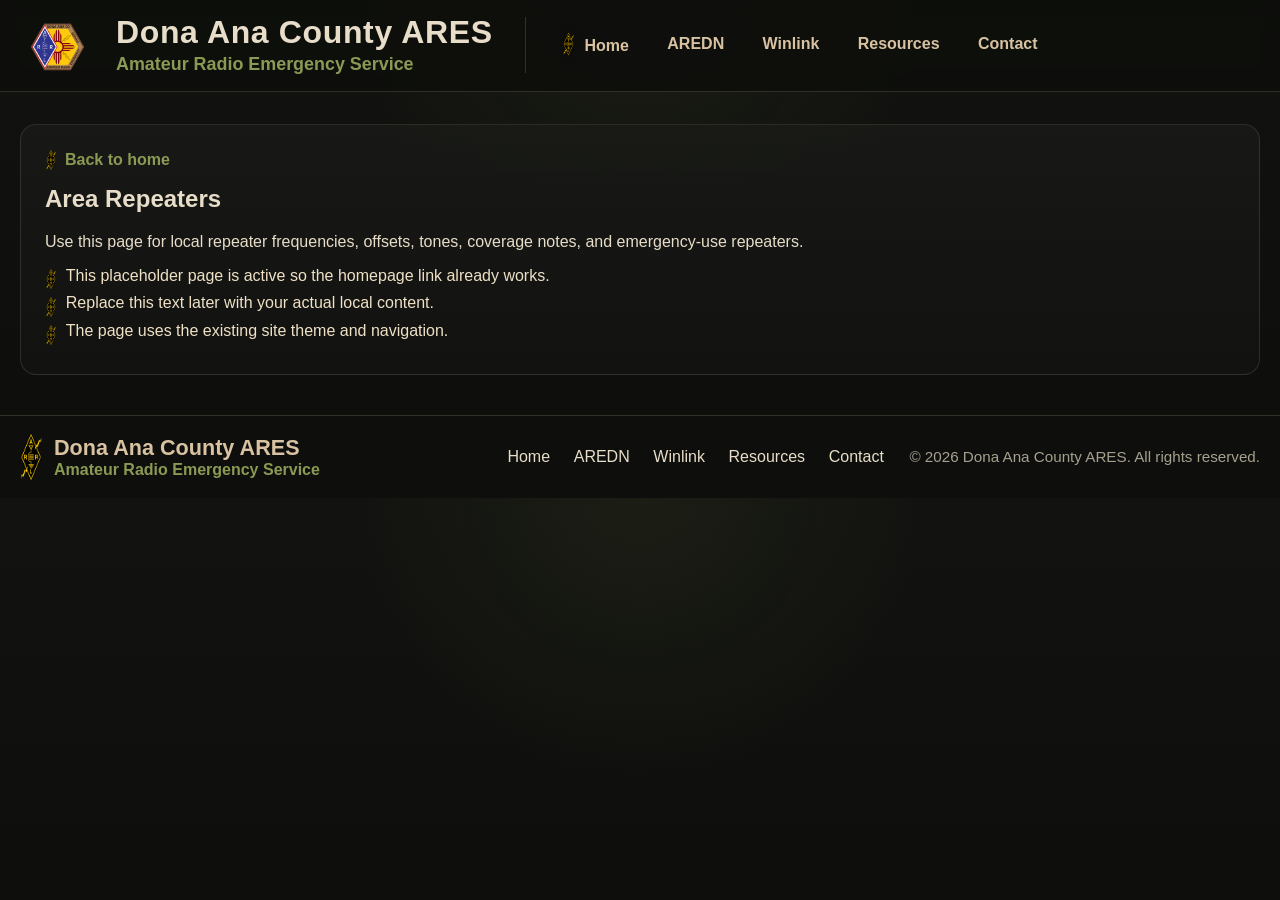
==== pages/area-repeaters.html @ b052f9b7 "Add files via upload" ====
<!DOCTYPE html>
<html lang="en">
<head>
  <meta charset="UTF-8">
  <meta name="viewport" content="width=device-width, initial-scale=1.0">
  <title>Area Repeaters | Dona Ana County ARES</title>
  <link rel="icon" type="image/png" href="../assets/favicon.png">
  <link rel="stylesheet" href="../style.css">
</head>
<body>
  <header class="site-header">
    <div class="container header-inner">
      <div class="brand">
        <img class="brand-logo" src="../assets/dac-ares-logo.png" alt="Dona Ana County ARES logo">
        <div class="brand-title-wrap">
          <h1>Dona Ana County ARES</h1>
          <p>Amateur Radio Emergency Service</p>
        </div>
      </div>
      <nav class="nav" aria-label="Primary">
        <a class="home-link" href="../index.html">Home</a>
        <a href="dac-aredn-info.html">AREDN</a>
        <a href="local-winlink-info.html">Winlink</a>
        <a href="../index.html#resources">Resources</a>
        <a href="../index.html#contact">Contact</a>
      </nav>
    </div>
  </header>

  <main class="subpage-hero">
    <div class="container">
      <div class="subpage-box">
        <a class="back-link" href="../index.html">Back to home</a>
        <h2>Area Repeaters</h2>
        <p>Use this page for local repeater frequencies, offsets, tones, coverage notes, and emergency-use repeaters.</p>
        <ul class="feature-list">
          <li>This placeholder page is active so the homepage link already works.</li>
          <li>Replace this text later with your actual local content.</li>
          <li>The page uses the existing site theme and navigation.</li>
        </ul>
      </div>
    </div>
  </main>

  <footer class="site-footer">
    <div class="container footer-inner">
      <div class="footer-brand">
        <img src="../assets/arrl-mark.png" alt="ARRL emblem">
        <div>
          <strong>Dona Ana County ARES</strong>
          <span>Amateur Radio Emergency Service</span>
        </div>
      </div>
      <nav class="footer-nav" aria-label="Footer">
        <a href="../index.html">Home</a>
        <a href="dac-aredn-info.html">AREDN</a>
        <a href="local-winlink-info.html">Winlink</a>
        <a href="../index.html#resources">Resources</a>
        <a href="../index.html#contact">Contact</a>
      </nav>
      <div class="footer-copy">&copy; 2026 Dona Ana County ARES. All rights reserved.</div>
    </div>
  </footer>
</body>
</html>
---- style.css ----
:root {
  --bg: #11120f;
  --panel: #191a17;
  --panel-2: #1f201c;
  --panel-3: #25261f;
  --line: #5a4a33;
  --line-soft: rgba(216, 194, 161, 0.18);
  --text: #e7ddc9;
  --muted: #c2b191;
  --accent: #8a9953;
  --accent-2: #d8c2a1;
  --accent-3: #7c5b3b;
  --shadow: rgba(0, 0, 0, 0.35);
  --maxw: 1240px;
  --radius: 16px;
}

* { box-sizing: border-box; }
html { scroll-behavior: smooth; }
body {
  margin: 0;
  font-family: Arial, Helvetica, sans-serif;
  background:
    radial-gradient(circle at top, rgba(138, 153, 83, 0.08), transparent 35%),
    linear-gradient(180deg, #121310 0%, #0d0e0b 100%);
  color: var(--text);
}
a { color: #a9bf62; text-decoration: none; }
a:hover { color: #c9d990; }
img { max-width: 100%; display: block; }
.container { width: min(calc(100% - 2rem), var(--maxw)); margin: 0 auto; }
.section { padding: 1.5rem 0; }

.site-header {
  position: sticky;
  top: 0;
  z-index: 50;
  background: rgba(14, 15, 12, 0.95);
  border-bottom: 1px solid var(--line-soft);
  backdrop-filter: blur(8px);
}
.header-inner {
  display: grid;
  grid-template-columns: auto 1fr auto;
  gap: 1rem;
  align-items: center;
  padding: 0.9rem 0;
}
.brand {
  display: flex;
  align-items: center;
  gap: 1rem;
  min-width: 0;
}
.brand-logo {
  width: 80px;
  height: auto;
  flex: 0 0 auto;
}
.brand-title-wrap h1 {
  margin: 0;
  font-size: clamp(1.55rem, 2.5vw, 2.9rem);
  line-height: 1;
  letter-spacing: 0.02em;
}
.brand-title-wrap p {
  margin: 0.35rem 0 0;
  color: var(--accent);
  font-weight: 700;
  font-size: clamp(1rem, 1.4vw, 1.45rem);
}
.nav {
  display: flex;
  align-items: center;
  gap: 0.4rem;
  border-left: 1px solid var(--line-soft);
  padding-left: 1.25rem;
  margin-left: 1rem;
  flex-wrap: wrap;
}
.nav a {
  color: var(--accent-2);
  font-weight: 700;
  padding: 0.9rem 1rem;
  border-bottom: 3px solid transparent;
}
.nav a:hover,
.nav a.active {
  color: var(--accent);
  border-bottom-color: var(--accent);
}
.nav a.home-link::before {
  content: "";
  display: inline-block;
  width: 14px;
  height: 24px;
  margin-right: 0.55rem;
  vertical-align: -5px;
  background: url('assets/arrl-mark.png') center/contain no-repeat;
  filter: drop-shadow(0 0 2px rgba(0,0,0,.4));
}

.hero {
  position: relative;
  overflow: hidden;
  border-bottom: 1px solid var(--line-soft);
}
.hero::before {
  content: "";
  position: absolute;
  inset: 0;
  background:
    linear-gradient(90deg, rgba(8, 8, 7, 0.80) 0%, rgba(8, 8, 7, 0.45) 44%, rgba(8,8,7,0.62) 100%),
    url('assets/hero-desert.jpg') center/cover no-repeat;
}
.hero::after {
  content: "";
  position: absolute;
  inset: 0;
  pointer-events: none;
  opacity: .18;
  background-image:
    radial-gradient(circle at 18% 26%, rgba(255,255,255,.35) 0 1px, transparent 1px),
    radial-gradient(circle at 85% 18%, rgba(255,255,255,.25) 0 1px, transparent 1px),
    linear-gradient(135deg, transparent 0 48%, rgba(216,194,161,.15) 49%, transparent 50%),
    linear-gradient(45deg, transparent 0 48%, rgba(216,194,161,.12) 49%, transparent 50%);
  background-size: auto, auto, 42px 42px, 58px 58px;
}
.hero-inner {
  position: relative;
  min-height: 420px;
  display: flex;
  align-items: center;
  padding: 2.5rem 0 2rem;
}
.hero-copy { max-width: 620px; }
.hero h2 {
  margin: 0;
  font-size: clamp(2.3rem, 5vw, 4.75rem);
  line-height: 0.95;
  text-transform: uppercase;
  letter-spacing: 0.04em;
  color: #efe6d5;
}
.hero p {
  margin: 1rem 0 0;
  font-size: clamp(1.05rem, 1.6vw, 1.5rem);
  line-height: 1.35;
  color: #e0d0b0;
  max-width: 54ch;
}
.button-row {
  display: flex;
  gap: 1rem;
  flex-wrap: wrap;
  margin-top: 1.4rem;
}
.btn {
  display: inline-flex;
  align-items: center;
  gap: 0.7rem;
  padding: 0.95rem 1.3rem;
  border-radius: 12px;
  font-weight: 800;
  font-size: 1.05rem;
  box-shadow: 0 12px 24px rgba(0,0,0,.18);
  border: 1px solid rgba(216, 194, 161, 0.28);
}
.btn.primary { background: #6e7f3f; color: #f5f5ee; }
.btn.secondary { background: #d8c2a1; color: #181611; }
.btn::before {
  content: "";
  width: 16px;
  height: 28px;
  background: url('assets/arrl-mark.png') center/contain no-repeat;
  flex: 0 0 auto;
}

.section-title {
  display: flex;
  align-items: center;
  gap: 0.75rem;
  margin: 0 0 1rem;
  font-size: clamp(1.3rem, 2vw, 2rem);
  color: var(--accent-2);
  letter-spacing: 0.02em;
  text-transform: uppercase;
}
.section-title::before {
  content: "";
  width: 16px;
  height: 28px;
  background: url('assets/arrl-mark.png') center/contain no-repeat;
  flex: 0 0 auto;
}
.section-title::after {
  content: "";
  height: 1px;
  flex: 1 1 auto;
  background: linear-gradient(90deg, rgba(216,194,161,.35), transparent 90%);
}

.resources-grid {
  display: grid;
  grid-template-columns: repeat(4, minmax(0, 1fr));
  gap: 1rem;
}
.card {
  display: grid;
  grid-template-columns: 92px 1fr;
  gap: 1rem;
  padding: 0.9rem;
  background: linear-gradient(180deg, rgba(34,34,30,.95), rgba(24,24,21,.98));
  border: 1px solid rgba(216,194,161,.14);
  border-radius: var(--radius);
  box-shadow: 0 18px 30px var(--shadow);
}
.card-media {
  width: 92px;
  height: 92px;
  display: flex;
  align-items: center;
  justify-content: center;
  border-radius: 12px;
  overflow: hidden;
  background: rgba(255,255,255,.04);
}
.card-media img { width: 100%; height: 100%; object-fit: contain; }
.card h3 {
  margin: 0 0 0.35rem;
  font-size: 1.05rem;
  color: #f1e7d4;
}
.card p {
  margin: 0;
  color: var(--muted);
  line-height: 1.35;
}
.card .linkline, .feature-list li, .contact-list li {
  position: relative;
  padding-left: 1.3rem;
}
.card .linkline::before, .feature-list li::before, .contact-list li::before {
  content: "";
  position: absolute;
  top: 0.1rem;
  left: 0;
  width: 12px;
  height: 22px;
  background: url('assets/arrl-mark.png') center/contain no-repeat;
}
.card em { color: #d5bc94; }

.focus-grid {
  display: grid;
  grid-template-columns: repeat(3, minmax(0, 1fr));
  gap: 1.25rem;
  margin-top: 0.75rem;
}
.focus-card {
  padding: 1.25rem;
  background: linear-gradient(180deg, rgba(23,23,20,.95), rgba(17,18,15,.98));
  border: 1px solid rgba(216,194,161,.14);
  border-radius: var(--radius);
}
.focus-head {
  display: flex;
  align-items: center;
  gap: 1rem;
  margin-bottom: 0.8rem;
}
.focus-icon {
  width: 72px;
  height: 72px;
  flex: 0 0 auto;
}
.focus-card h3 {
  margin: 0;
  color: var(--accent);
  font-size: 1.75rem;
}
.feature-list, .contact-list {
  list-style: none;
  padding: 0;
  margin: 0;
}
.feature-list li, .contact-list li {
  margin: 0.6rem 0;
  color: #efe1c6;
}

.contact-panel {
  padding: 1.2rem;
  border-radius: var(--radius);
  background: linear-gradient(180deg, rgba(25,26,23,.95), rgba(18,19,16,.98));
  border: 1px solid rgba(216,194,161,.14);
}
.contact-grid {
  display: grid;
  grid-template-columns: 1.3fr 1fr;
  gap: 1.5rem;
  align-items: start;
}
.contact-note {
  margin: 0;
  color: var(--muted);
  line-height: 1.45;
}
.placeholder {
  color: #d5bc94;
  font-style: italic;
}

.site-footer {
  margin-top: 1.5rem;
  border-top: 1px solid var(--line-soft);
  background: #0e0f0c;
}
.footer-inner {
  display: grid;
  grid-template-columns: 1fr auto auto;
  gap: 1rem;
  align-items: center;
  padding: 1rem 0;
}
.footer-brand {
  display: flex;
  align-items: center;
  gap: 0.75rem;
}
.footer-brand img { width: 22px; }
.footer-brand strong { display: block; color: var(--accent-2); font-size: 1.35rem; }
.footer-brand span { color: var(--accent); font-weight: 700; }
.footer-nav a { color: var(--text); margin: 0 0.6rem; }
.footer-copy { color: #a6a08f; font-size: 0.95rem; }

.subpage-hero {
  padding: 2rem 0 1rem;
}
.subpage-box {
  padding: 1.5rem;
  border-radius: var(--radius);
  background: linear-gradient(180deg, rgba(25,26,23,.95), rgba(18,19,16,.98));
  border: 1px solid rgba(216,194,161,.14);
}
.subpage-box h2 { margin-top: 0; }
.back-link {
  display: inline-flex;
  align-items: center;
  gap: .5rem;
  margin-bottom: .9rem;
  color: var(--accent);
  font-weight: 700;
}
.back-link::before {
  content: "";
  width: 12px;
  height: 22px;
  background: url('assets/arrl-mark.png') center/contain no-repeat;
}

@media (max-width: 1080px) {
  .resources-grid { grid-template-columns: repeat(2, minmax(0, 1fr)); }
  .contact-grid { grid-template-columns: 1fr; }
}
@media (max-width: 860px) {
  .header-inner { grid-template-columns: 1fr; }
  .nav { border-left: 0; padding-left: 0; margin-left: 0; }
  .focus-grid { grid-template-columns: 1fr; }
  .footer-inner { grid-template-columns: 1fr; text-align: center; }
  .footer-brand { justify-content: center; }
}
@media (max-width: 640px) {
  .resources-grid { grid-template-columns: 1fr; }
  .card { grid-template-columns: 78px 1fr; }
  .card-media { width: 78px; height: 78px; }
  .hero-inner { min-height: 380px; }
  .brand { align-items: flex-start; }
  .brand-logo { width: 66px; }
  .nav a { padding: 0.6rem 0.7rem; }
}
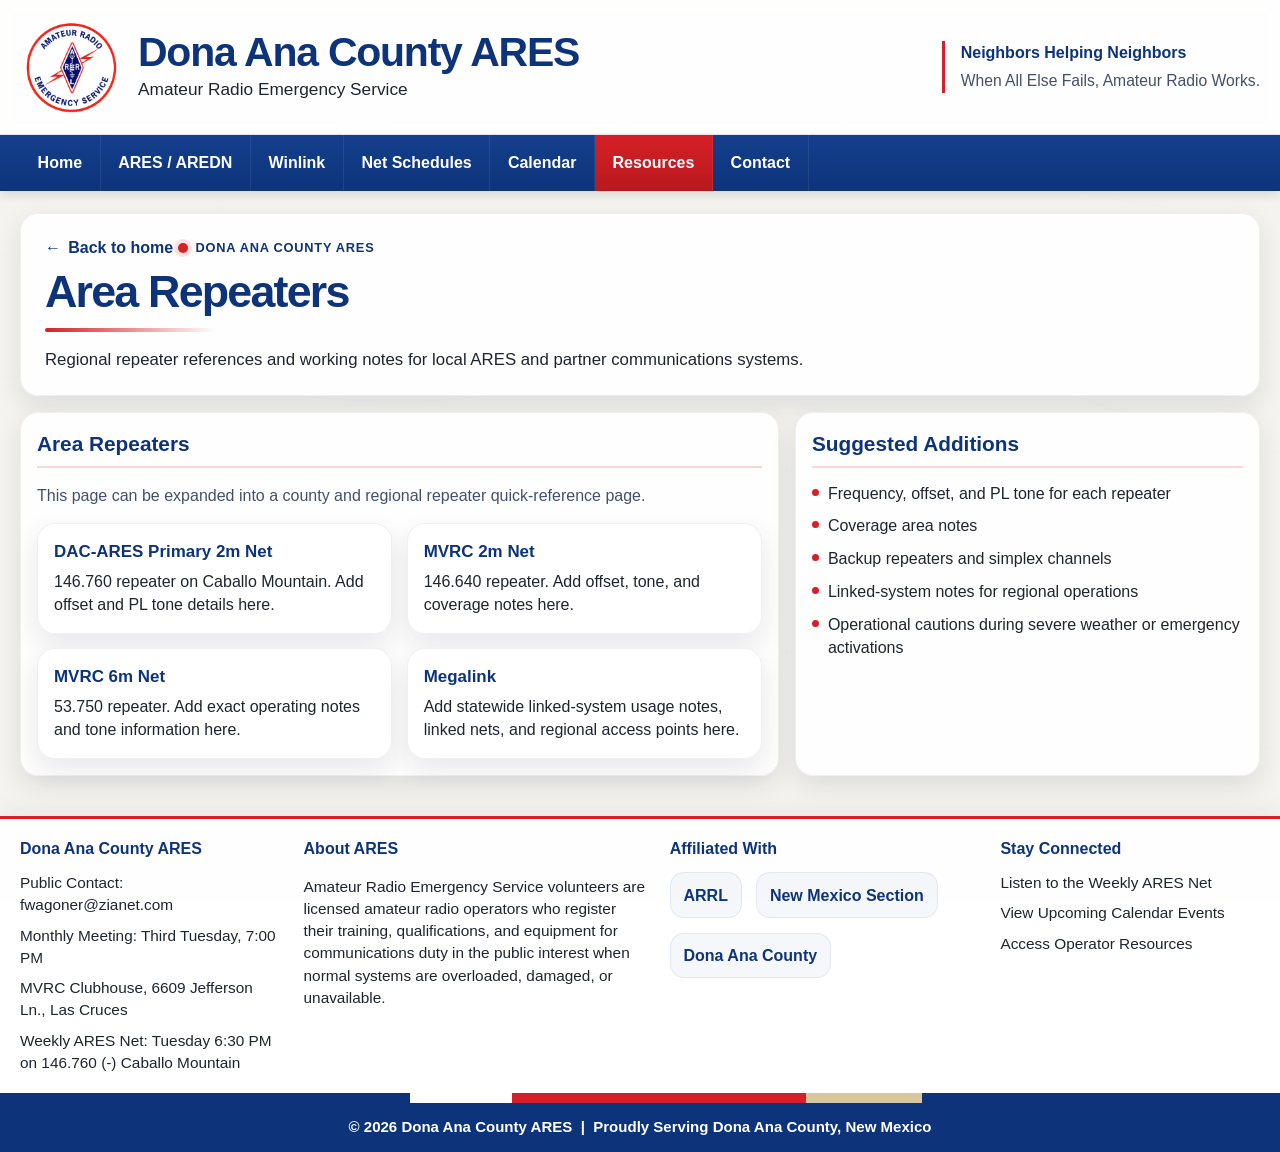
==== commit 6ad9a651: "Add files via upload" ====
--- a/pages/area-repeaters.html
+++ b/pages/area-repeaters.html
@@ -1,65 +1,346 @@
 <!DOCTYPE html>
 <html lang="en">
 <head>
-  <meta charset="UTF-8">
-  <meta name="viewport" content="width=device-width, initial-scale=1.0">
-  <title>Area Repeaters | Dona Ana County ARES</title>
-  <link rel="icon" type="image/png" href="../assets/favicon.png">
-  <link rel="stylesheet" href="../style.css">
+<meta charset="UTF-8" />
+<meta name="viewport" content="width=device-width, initial-scale=1.0" />
+<title>Area Repeaters | Dona Ana County ARES</title>
+<link rel="icon" type="image/png" href="../assets/favicon.png" />
+<style>
+:root {
+  --navy: #0d347a;
+  --navy-2: #153f8d;
+  --red: #d61f26;
+  --red-dark: #b8191f;
+  --ink: #1e2430;
+  --ink-soft: #42506a;
+  --paper: #f4f3ef;
+  --panel: rgba(255,255,255,0.92);
+  --line: rgba(13, 52, 122, 0.14);
+  --shadow: 0 10px 26px rgba(16, 30, 56, 0.10);
+  --radius: 18px;
+  --max: 1240px;
+}
+* { box-sizing: border-box; }
+html { scroll-behavior: smooth; }
+body {
+  margin: 0;
+  font-family: Arial, Helvetica, sans-serif;
+  color: var(--ink);
+  background:
+    linear-gradient(rgba(244,243,239,0.94), rgba(244,243,239,0.94)),
+    url("../assets/weather-chart-bg.svg");
+  background-size: auto, cover;
+  background-attachment: fixed;
+  line-height: 1.45;
+}
+img { max-width: 100%; display: block; }
+a { color: var(--navy); text-decoration: none; }
+a:hover { text-decoration: underline; }
+.container { width: min(var(--max), calc(100% - 2rem)); margin: 0 auto; }
+
+.topbar {
+  background: rgba(255,255,255,0.92);
+  border-bottom: 1px solid rgba(13, 52, 122, 0.10);
+  backdrop-filter: blur(6px);
+}
+.topbar-inner {
+  display: grid;
+  grid-template-columns: 1.2fr .8fr;
+  gap: 1rem;
+  align-items: center;
+  padding: 1rem 0;
+}
+.brand {
+  display: grid;
+  grid-template-columns: 102px 1fr;
+  gap: 1rem;
+  align-items: center;
+}
+.brand-logo { width: 102px; aspect-ratio: 1; object-fit: contain; }
+.brand-copy h1 {
+  margin: 0;
+  color: var(--navy);
+  font-size: clamp(1.9rem, 3.2vw, 3.3rem);
+  line-height: 0.98;
+  font-weight: 800;
+  letter-spacing: -0.03em;
+}
+.brand-copy p {
+  margin: 0.35rem 0 0;
+  color: var(--ink);
+  font-size: clamp(1rem, 1.35vw, 1.35rem);
+}
+.tagline {
+  justify-self: end;
+  max-width: 420px;
+  border-left: 3px solid var(--red);
+  padding-left: 1rem;
+  text-align: left;
+}
+.tagline strong {
+  display: block;
+  color: var(--navy);
+  font-size: 1rem;
+  margin-bottom: 0.3rem;
+}
+.tagline span { color: var(--ink-soft); font-size: 0.98rem; }
+
+.nav-wrap {
+  background: linear-gradient(180deg, var(--navy-2), var(--navy));
+  box-shadow: 0 4px 10px rgba(14, 29, 57, 0.12);
+  position: sticky;
+  top: 0;
+  z-index: 20;
+}
+.nav {
+  display: flex;
+  align-items: stretch;
+  gap: 0;
+  min-height: 56px;
+  overflow-x: auto;
+  scrollbar-width: none;
+}
+.nav::-webkit-scrollbar { display: none; }
+.nav a {
+  color: #fff;
+  display: inline-flex;
+  align-items: center;
+  justify-content: center;
+  min-height: 56px;
+  padding: 0 1.1rem;
+  font-weight: 700;
+  white-space: nowrap;
+  border-right: 1px solid rgba(255,255,255,0.08);
+  transition: background-color .15s ease;
+}
+.nav a:hover { text-decoration: none; background: rgba(255,255,255,0.08); }
+.nav a.active { background: linear-gradient(180deg, var(--red), var(--red-dark)); }
+
+.page-main { padding: 1.35rem 0 2rem; }
+.hero-panel, .content-panel, .card, .mini-card {
+  background: var(--panel);
+  border: 1px solid rgba(0,0,0,0.06);
+  box-shadow: var(--shadow);
+  border-radius: var(--radius);
+}
+.hero-panel { padding: 1.4rem 1.5rem; margin-bottom: 1rem; }
+.back-link {
+  display: inline-flex; align-items: center; gap: .45rem;
+  color: var(--navy); font-weight: 700; margin-bottom: .65rem;
+}
+.back-link::before { content:"←"; }
+.eyebrow {
+  display: inline-flex; gap: .5rem; align-items: center; color: var(--navy);
+  font-weight: 800; text-transform: uppercase; letter-spacing: .06em;
+  font-size: .8rem; margin-bottom: .75rem;
+}
+.eyebrow::before {
+  content: ""; width: 10px; height: 10px; background: var(--red);
+  border-radius: 999px; box-shadow: 0 0 0 4px rgba(214,31,38,0.12);
+}
+.hero-panel h2 {
+  margin: 0; color: var(--navy); font-size: clamp(1.8rem, 3.5vw, 3.3rem);
+  line-height: 0.98; letter-spacing: -0.04em; font-weight: 800;
+}
+.hero-rule {
+  width: 170px; height: 4px; margin: .9rem 0 1rem;
+  background: linear-gradient(90deg, var(--red), rgba(214,31,38,0));
+  border-radius: 999px;
+}
+.hero-panel p { margin: 0; font-size: 1.05rem; color: var(--ink); max-width: 980px; }
+
+.content-grid {
+  display: grid;
+  grid-template-columns: 1.55fr .95fr;
+  gap: 1rem;
+}
+.content-panel { padding: 1rem; }
+.panel-title {
+  margin: 0 0 .85rem; color: var(--navy); font-size: 1.3rem;
+  border-bottom: 2px solid rgba(214,31,38,.18); padding-bottom: .45rem;
+}
+.subtle { color: var(--ink-soft); }
+
+.card-grid {
+  display: grid;
+  grid-template-columns: repeat(2, minmax(0,1fr));
+  gap: .9rem;
+}
+.card, .mini-card { padding: 1rem; }
+.card h3, .mini-card h3 { margin: 0 0 .35rem; color: var(--navy); font-size: 1.06rem; }
+.card p, .mini-card p { margin: 0; }
+.info-list { list-style: none; padding: 0; margin: 0; }
+.info-list li {
+  padding-left: 1rem; position: relative; margin: .6rem 0; color: var(--ink);
+}
+.info-list li::before {
+  content: ""; position: absolute; left: 0; top: .45rem; width: 7px; height: 7px;
+  background: var(--red); border-radius: 999px;
+}
+.note-box {
+  border-left: 4px solid var(--red);
+  background: rgba(13,52,122,0.04);
+  padding: .9rem 1rem;
+  border-radius: 12px;
+  margin-top: .9rem;
+}
+.data-table { width: 100%; border-collapse: collapse; }
+.data-table th, .data-table td {
+  padding: .75rem .65rem; text-align: left; border-bottom: 1px solid var(--line); vertical-align: top;
+}
+.data-table th {
+  color: var(--navy); font-size: .92rem; text-transform: uppercase; letter-spacing: .03em;
+}
+.kv {
+  display: grid; grid-template-columns: 150px 1fr; gap: .4rem .9rem;
+}
+.kv dt { font-weight: 800; color: var(--navy); }
+.kv dd { margin: 0; }
+
+.badge-links { display:flex; flex-wrap:wrap; gap:.65rem; margin-top:.9rem; }
+.badge-links a {
+  display:inline-flex; padding:.55rem .8rem; border:1px solid rgba(13,52,122,.12);
+  border-radius:999px; background:#fff; font-weight:700; color:var(--navy);
+}
+.embed-frame {
+  width: 100%; min-height: 620px; border: 0; border-radius: 14px; background: #fff;
+}
+.site-footer {
+  margin-top: .5rem; border-top: 3px solid var(--red); background: rgba(255,255,255,0.93);
+  box-shadow: 0 -6px 20px rgba(16, 30, 56, 0.05);
+}
+.footer-grid {
+  display: grid; grid-template-columns: 1.1fr 1.45fr 1.3fr 1.1fr; gap: 1.5rem; padding: 1.15rem 0;
+}
+.footer-panel h4 { margin: 0 0 .75rem; color: var(--navy); font-size: 1rem; }
+.footer-panel p, .footer-panel li, .footer-panel a { color: var(--ink); font-size: .96rem; }
+.footer-panel ul { list-style:none; padding:0; margin:0; }
+.footer-panel li+li { margin-top:.5rem; }
+.affiliates { display:flex; gap:.9rem; align-items:center; flex-wrap:wrap; }
+.affiliate-box {
+  padding:.65rem .8rem; background: rgba(13,52,122,0.04);
+  border:1px solid rgba(13,52,122,0.08); border-radius:14px; font-weight:800; color:var(--navy);
+}
+.footer-bottom {
+  background: var(--navy); color:#fff; text-align:center; padding:.85rem 1rem; font-size:.94rem; font-weight:700;
+}
+.stripe-bar {
+  height: 10px;
+  background: linear-gradient(90deg, var(--navy) 0 32%, #ffffff 32% 40%, var(--red) 40% 63%, #d8c69e 63% 72%, var(--navy) 72% 100%);
+}
+@media (max-width: 1100px) {
+  .topbar-inner, .content-grid, .footer-grid { grid-template-columns: 1fr; }
+  .tagline { justify-self: start; max-width: unset; }
+}
+@media (max-width: 760px) {
+  .brand { grid-template-columns: 84px 1fr; }
+  .brand-logo { width: 84px; }
+  .card-grid { grid-template-columns: 1fr; }
+  .container { width: min(var(--max), calc(100% - 1rem)); }
+  .kv { grid-template-columns: 1fr; }
+}
+</style>
 </head>
 <body>
-  <header class="site-header">
-    <div class="container header-inner">
-      <div class="brand">
-        <img class="brand-logo" src="../assets/dac-ares-logo.png" alt="Dona Ana County ARES logo">
-        <div class="brand-title-wrap">
-          <h1>Dona Ana County ARES</h1>
-          <p>Amateur Radio Emergency Service</p>
-        </div>
-      </div>
-      <nav class="nav" aria-label="Primary">
-        <a class="home-link" href="../index.html">Home</a>
-        <a href="dac-aredn-info.html">AREDN</a>
-        <a href="local-winlink-info.html">Winlink</a>
-        <a href="../index.html#resources">Resources</a>
-        <a href="../index.html#contact">Contact</a>
-      </nav>
-    </div>
-  </header>
-
-  <main class="subpage-hero">
-    <div class="container">
-      <div class="subpage-box">
-        <a class="back-link" href="../index.html">Back to home</a>
-        <h2>Area Repeaters</h2>
-        <p>Use this page for local repeater frequencies, offsets, tones, coverage notes, and emergency-use repeaters.</p>
-        <ul class="feature-list">
-          <li>This placeholder page is active so the homepage link already works.</li>
-          <li>Replace this text later with your actual local content.</li>
-          <li>The page uses the existing site theme and navigation.</li>
-        </ul>
+<header class="topbar">
+  <div class="container topbar-inner">
+    <div class="brand">
+      <img class="brand-logo" src="../assets/ARES-ARRL-Logo-white4%20(transparent).png" alt="Amateur Radio Emergency Service logo" />
+      <div class="brand-copy">
+        <h1>Dona Ana County ARES</h1>
+        <p>Amateur Radio Emergency Service</p>
       </div>
     </div>
-  </main>
-
-  <footer class="site-footer">
-    <div class="container footer-inner">
-      <div class="footer-brand">
-        <img src="../assets/arrl-mark.png" alt="ARRL emblem">
-        <div>
-          <strong>Dona Ana County ARES</strong>
-          <span>Amateur Radio Emergency Service</span>
-        </div>
+    <div class="tagline">
+      <strong>Neighbors Helping Neighbors</strong>
+      <span>When All Else Fails, Amateur Radio Works.</span>
+    </div>
+  </div>
+</header>
+
+<div class="nav-wrap">
+  <nav class="container nav" aria-label="Primary navigation">
+    <a href="../index.html">Home</a><a href="dac-aredn-info.html">ARES / AREDN</a><a href="local-winlink-info.html">Winlink</a><a href="net-schedules.html">Net Schedules</a><a href="calendar.html">Calendar</a><a class="active" href="resources.html">Resources</a><a href="../index.html#contact">Contact</a>
+  </nav>
+</div>
+
+<main class="page-main">
+  <div class="container">
+    <section class="hero-panel">
+      <a class="back-link" href="../index.html">Back to home</a>
+      <div class="eyebrow">Dona Ana County ARES</div>
+      <h2>Area Repeaters</h2>
+      <div class="hero-rule"></div>
+      <p>Regional repeater references and working notes for local ARES and partner communications systems.</p>
+    </section>
+
+    <section class="content-grid">
+      <div class="content-panel">
+        
+<h3 class="panel-title">Area Repeaters</h3>
+<p class="subtle">This page can be expanded into a county and regional repeater quick-reference page.</p>
+<div class="card-grid">
+  <article class="card"><h3>DAC-ARES Primary 2m Net</h3><p>146.760 repeater on Caballo Mountain. Add offset and PL tone details here.</p></article>
+  <article class="card"><h3>MVRC 2m Net</h3><p>146.640 repeater. Add offset, tone, and coverage notes here.</p></article>
+  <article class="card"><h3>MVRC 6m Net</h3><p>53.750 repeater. Add exact operating notes and tone information here.</p></article>
+  <article class="card"><h3>Megalink</h3><p>Add statewide linked-system usage notes, linked nets, and regional access points here.</p></article>
+</div>
+
       </div>
-      <nav class="footer-nav" aria-label="Footer">
-        <a href="../index.html">Home</a>
-        <a href="dac-aredn-info.html">AREDN</a>
-        <a href="local-winlink-info.html">Winlink</a>
-        <a href="../index.html#resources">Resources</a>
-        <a href="../index.html#contact">Contact</a>
-      </nav>
-      <div class="footer-copy">&copy; 2026 Dona Ana County ARES. All rights reserved.</div>
-    </div>
-  </footer>
+      <aside class="content-panel">
+        
+<h3 class="panel-title">Suggested Additions</h3>
+<ul class="info-list">
+  <li>Frequency, offset, and PL tone for each repeater</li>
+  <li>Coverage area notes</li>
+  <li>Backup repeaters and simplex channels</li>
+  <li>Linked-system notes for regional operations</li>
+  <li>Operational cautions during severe weather or emergency activations</li>
+</ul>
+
+      </aside>
+    </section>
+  </div>
+</main>
+
+<footer class="site-footer" id="contact">
+  <div class="container footer-grid">
+    <section class="footer-panel">
+      <h4>Dona Ana County ARES</h4>
+      <ul>
+        <li>Public Contact: <a href="mailto:fwagoner@zianet.com">fwagoner@zianet.com</a></li>
+        <li>Monthly Meeting: Third Tuesday, 7:00 PM</li>
+        <li>MVRC Clubhouse, 6609 Jefferson Ln., Las Cruces</li>
+        <li>Weekly ARES Net: Tuesday 6:30 PM on 146.760 (-) Caballo Mountain</li>
+      </ul>
+    </section>
+    <section class="footer-panel">
+      <h4>About ARES</h4>
+      <p>
+        Amateur Radio Emergency Service volunteers are licensed amateur radio operators who register
+        their training, qualifications, and equipment for communications duty in the public interest
+        when normal systems are overloaded, damaged, or unavailable.
+      </p>
+    </section>
+    <section class="footer-panel">
+      <h4>Affiliated With</h4>
+      <div class="affiliates">
+        <div class="affiliate-box">ARRL</div>
+        <div class="affiliate-box">New Mexico Section</div>
+        <div class="affiliate-box">Dona Ana County</div>
+      </div>
+    </section>
+    <section class="footer-panel">
+      <h4>Stay Connected</h4>
+      <ul>
+        <li><a href="net-schedules.html">Listen to the Weekly ARES Net</a></li>
+        <li><a href="calendar.html">View Upcoming Calendar Events</a></li>
+        <li><a href="resources.html">Access Operator Resources</a></li>
+      </ul>
+    </section>
+  </div>
+  <div class="stripe-bar"></div>
+  <div class="footer-bottom">© 2026 Dona Ana County ARES &nbsp;|&nbsp; Proudly Serving Dona Ana County, New Mexico</div>
+</footer>
 </body>
-</html>
+</html>
